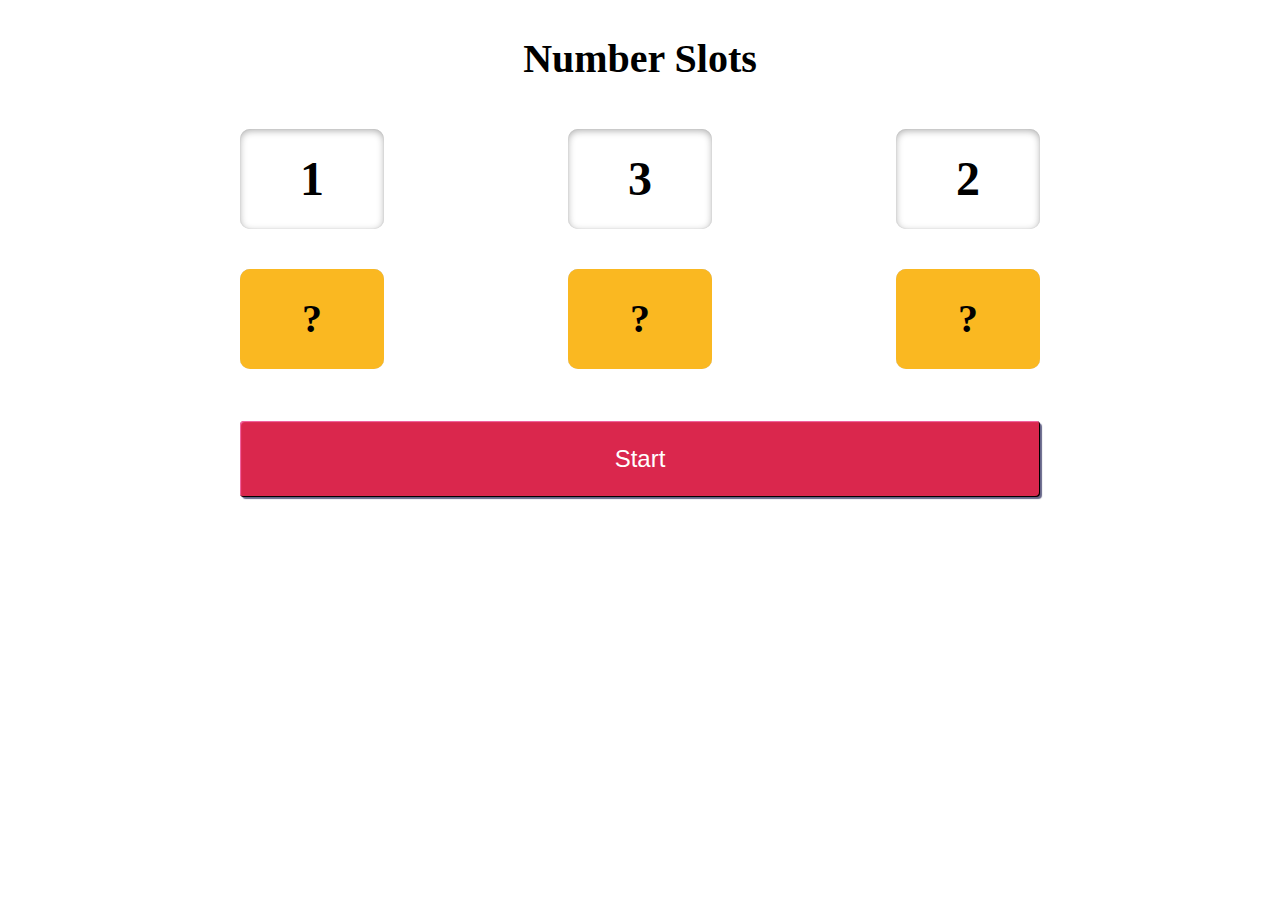
==== index2.html @ c141d9a6 "Set up display numbers" ====
<!DOCTYPE html>
<html lang="en">
  <head>
    <meta charset="UTF-8" />
    <meta http-equiv="X-UA-Compatible" content="IE=edge" />
    <meta name="viewport" content="width=device-width, initial-scale=1.0" />
    <title>WiP</title>

    <link rel="stylesheet" href="src/styles2.css" />
    <script src="script\altmain.js" type="module"></script>
    <script src="https://code.jquery.com/jquery-3.2.1.min.js"></script>
    <link
      href="https://cdn.jsdelivr.net/npm/bootstrap@5.2.0-beta1/dist/css/bootstrap.min.css"
      rel="stylesheet"
      integrity="sha384-0evHe/X+R7YkIZDRvuzKMRqM+OrBnVFBL6DOitfPri4tjfHxaWutUpFmBp4vmVor"
      crossorigin="anonymous"
    />
  </head>
  <body>
    <div class="slot-machine">
      <h1>Number Slots</h1>
      <div class="group">
        <div class="fake-reel"></div>
        <div class="fake-reel"></div>
        <div class="fake-reel"></div>
      </div>

      <div class="group">
        <div class="reel"></div>
        <div class="reel"></div>
        <div class="reel"></div>
      </div>

      <h2 class="results-msg results"></h2>

      <button class="lever button">Start</button>
    </div>
    <script
      src="https://cdn.jsdelivr.net/npm/bootstrap@5.2.0-beta1/dist/js/bootstrap.bundle.min.js"
      integrity="sha384-pprn3073KE6tl6bjs2QrFaJGz5/SUsLqktiwsUTF55Jfv3qYSDhgCecCxMW52nD2"
      crossorigin="anonymous"
    ></script>
  </body>
</html>
---- src/styles2.css ----
* {
  box-sizing: border-box;
}

html {
  font-size: 62.5%;
}

body {
  display: flex;
  flex-direction: column;
  min-height: 100vh;
  -webkit-tap-highlight-color: rgba(0, 0, 0, 0);
}

.button {
  display: block;
  width: 100%;
  padding: 22px 0;
  padding: 2.2rem 0;
  margin: 32px 0 16px;
  margin: 3.2rem 0 1.6rem;
  font-size: 24px;
  font-size: 2.4rem;
  font-weight: 300;
  line-height: 32px;
  line-height: 3.2rem;
  color: #fff;
  text-align: center;
  text-decoration: none;
  background-color: #da274d;
  border: none;
  border-radius: 0.4rem;
  box-shadow: inset -0.1rem -0.1rem 0 0 #000000,
    inset 0.1rem 0.1rem 0.1rem 0 #f36aa8,
    0.2rem 0.2rem 0.1rem rgba(0, 0, 59, 0.6);
}

.button:hover {
  cursor: pointer;
  background-color: darken(#da274d, 5%);
}

.button:focus,
.button:active {
  outline: 0;
  background-color: darken(#da274d, 10%);
}

.button-inactive {
  background-color: #88777b;
  box-shadow: none;
}

.button:hover {
  background-color: #88777b;
}

h1 {
  font-size: 40px;
  text-align: center;
}

p {
  margin: 0 0 16px;
  font-size: 18px;
  line-height: 23px;
}

.slot-machine {
  width: 800px;
  margin: 0 auto;
}

.group,
.reel {
  display: inline-block;
  color: #000000;
}

.group {
  display: flex;
  justify-content: space-between;
  padding: 2rem 0;
  border-radius: 3rem;
}

.reel,
.fake-reel {
  position: relative;
  float: left;
  width: 18%;
  height: 10rem;
  padding: 0 1rem;
  overflow: hidden;
  text-align: center;
  background: #ffffff;
  border-radius: 1rem;
  box-shadow: 0 0.2rem 0.7rem rgba(0, 0, 0, 0.3) inset,
    0 0 0.1rem rgba(0, 0, 0, 0.2) inset;
}

.reel.match,
.fake-reel.match {
  background-color: green;
}

.reel.no-match,
.fake-reel.no-match {
  background-color: red;
}

.reel-holder {
  position: relative;
  top: -4rem;
  text-align: center;
}

.reel-door {
  position: absolute;
  top: 0;
  left: 0;
  display: flex;
  align-items: center;
  justify-content: center;
  width: 100%;
  height: 100%;
  font-size: 4rem;
  font-weight: bold;
  background: #fab821;
}

p {
  height: 6rem;
  margin-top: 1rem;
  margin-bottom: 0;
  font-size: 4.8rem;
  font-weight: bold;
}

.fake-reel {
  display: flex;
  align-items: center;
  justify-content: center;
  font-size: 4.8rem;
  font-weight: 800;
}

.msg {
  padding: 2.5rem 0 0.5rem;
  font-size: 1.8em;
  color: #bbbbbb;
  text-align: center;
  text-shadow: 0 -0.1rem 0 rgba(0, 0, 0, 0.3),
    0 0.1rem 0 rgba(255, 255, 255, 0.5);
}

.announcement {
  font-size: 24px;
  color: #0085ff;
  text-align: center;
}
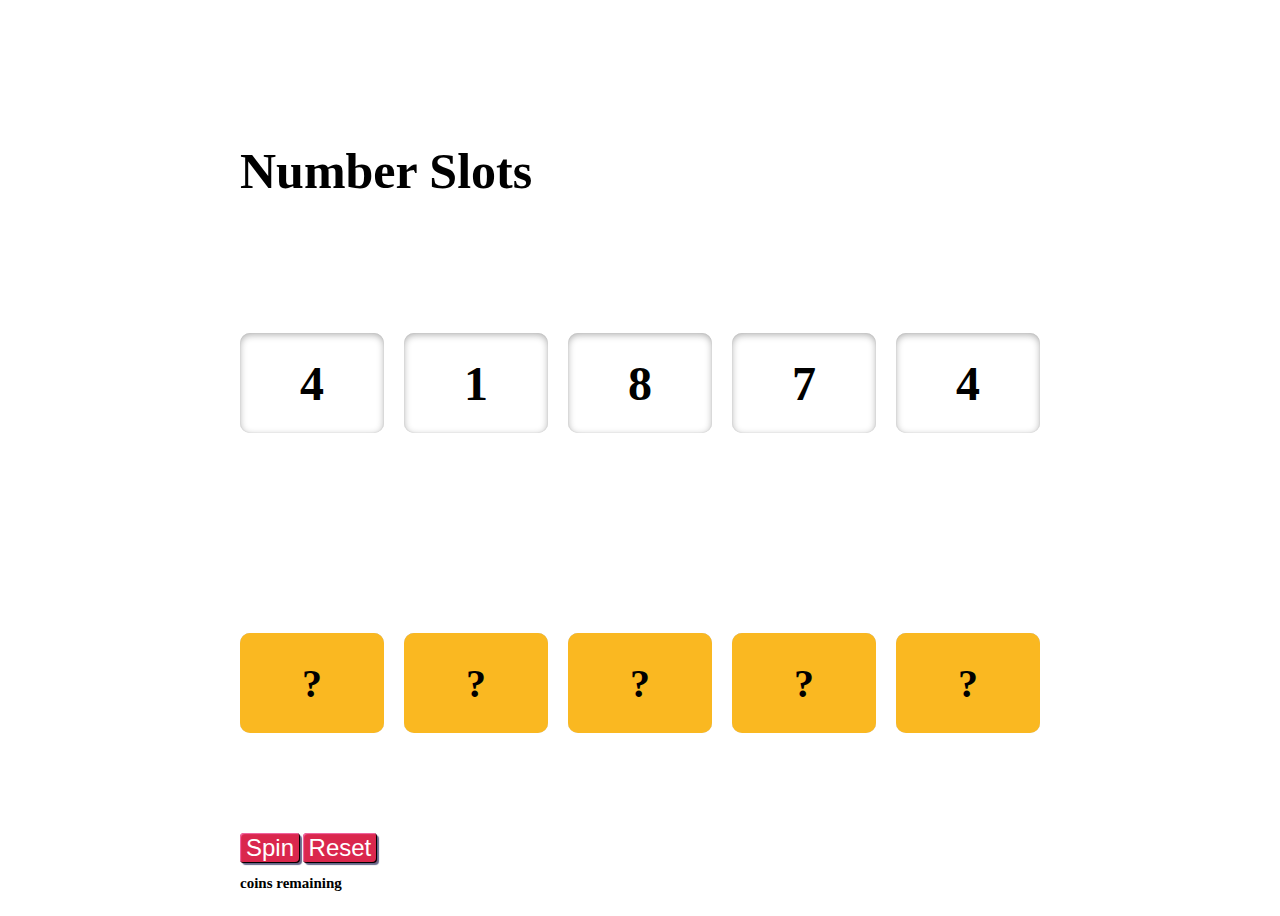
==== commit d4973b94: "Added alt game" ====
--- a/index2.html
+++ b/index2.html
@@ -18,23 +18,35 @@
   </head>
   <body>
     <div class="slot-machine">
-      <h1>Number Slots</h1>
-      <div class="group">
-        <div class="fake-reel"></div>
-        <div class="fake-reel"></div>
-        <div class="fake-reel"></div>
+      <header>
+        <h1 class="text-center">Number Slots</h1>
+      </header>
+      <section class="display">
+        <div class="group">
+          <div class="display-reel"></div>
+          <div class="display-reel"></div>
+          <div class="display-reel"></div>
+          <div class="display-reel"></div>
+          <div class="display-reel"></div>
+        </div>
+      </section>
+      <section class="player-area">
+        <div class="group">
+          <div class="reel"></div>
+          <div class="reel"></div>
+          <div class="reel"></div>
+          <div class="reel"></div>
+          <div class="reel"></div>
+        </div>
+      </section>
+      <div class="buttons text-center">
+        <button class="lever button" id="spin">Spin</button>
+        <button class="reset button" id="reset">Reset</button>
+        <h2 class="results-msg results"></h2>
+        <h2><span id="coins-remaining"></span> coins remaining</h2>
       </div>
+    </div>
 
-      <div class="group">
-        <div class="reel"></div>
-        <div class="reel"></div>
-        <div class="reel"></div>
-      </div>
-
-      <h2 class="results-msg results"></h2>
-
-      <button class="lever button">Start</button>
-    </div>
     <script
       src="https://cdn.jsdelivr.net/npm/bootstrap@5.2.0-beta1/dist/js/bootstrap.bundle.min.js"
       integrity="sha384-pprn3073KE6tl6bjs2QrFaJGz5/SUsLqktiwsUTF55Jfv3qYSDhgCecCxMW52nD2"
--- a/src/styles2.css
+++ b/src/styles2.css
@@ -14,17 +14,10 @@
 }
 
 .button {
-  display: block;
-  width: 100%;
-  padding: 22px 0;
-  padding: 2.2rem 0;
-  margin: 32px 0 16px;
-  margin: 3.2rem 0 1.6rem;
-  font-size: 24px;
+  display: inline-block;
+  font-size: 30px;
   font-size: 2.4rem;
   font-weight: 300;
-  line-height: 32px;
-  line-height: 3.2rem;
   color: #fff;
   text-align: center;
   text-decoration: none;
@@ -34,6 +27,18 @@
   box-shadow: inset -0.1rem -0.1rem 0 0 #000000,
     inset 0.1rem 0.1rem 0.1rem 0 #f36aa8,
     0.2rem 0.2rem 0.1rem rgba(0, 0, 59, 0.6);
+}
+
+header {
+  padding-top: 10em;
+}
+
+h1 {
+  font-size: 50px !important;
+}
+
+section {
+  padding: 8em 0;
 }
 
 .button:hover {
@@ -54,11 +59,6 @@
 
 .button:hover {
   background-color: #88777b;
-}
-
-h1 {
-  font-size: 40px;
-  text-align: center;
 }
 
 p {
@@ -86,7 +86,7 @@
 }
 
 .reel,
-.fake-reel {
+.display-reel {
   position: relative;
   float: left;
   width: 18%;
@@ -101,12 +101,12 @@
 }
 
 .reel.match,
-.fake-reel.match {
+.display-reel.match {
   background-color: green;
 }
 
 .reel.no-match,
-.fake-reel.no-match {
+.display-reel.no-match {
   background-color: red;
 }
 
@@ -138,7 +138,7 @@
   font-weight: bold;
 }
 
-.fake-reel {
+.display-reel {
   display: flex;
   align-items: center;
   justify-content: center;
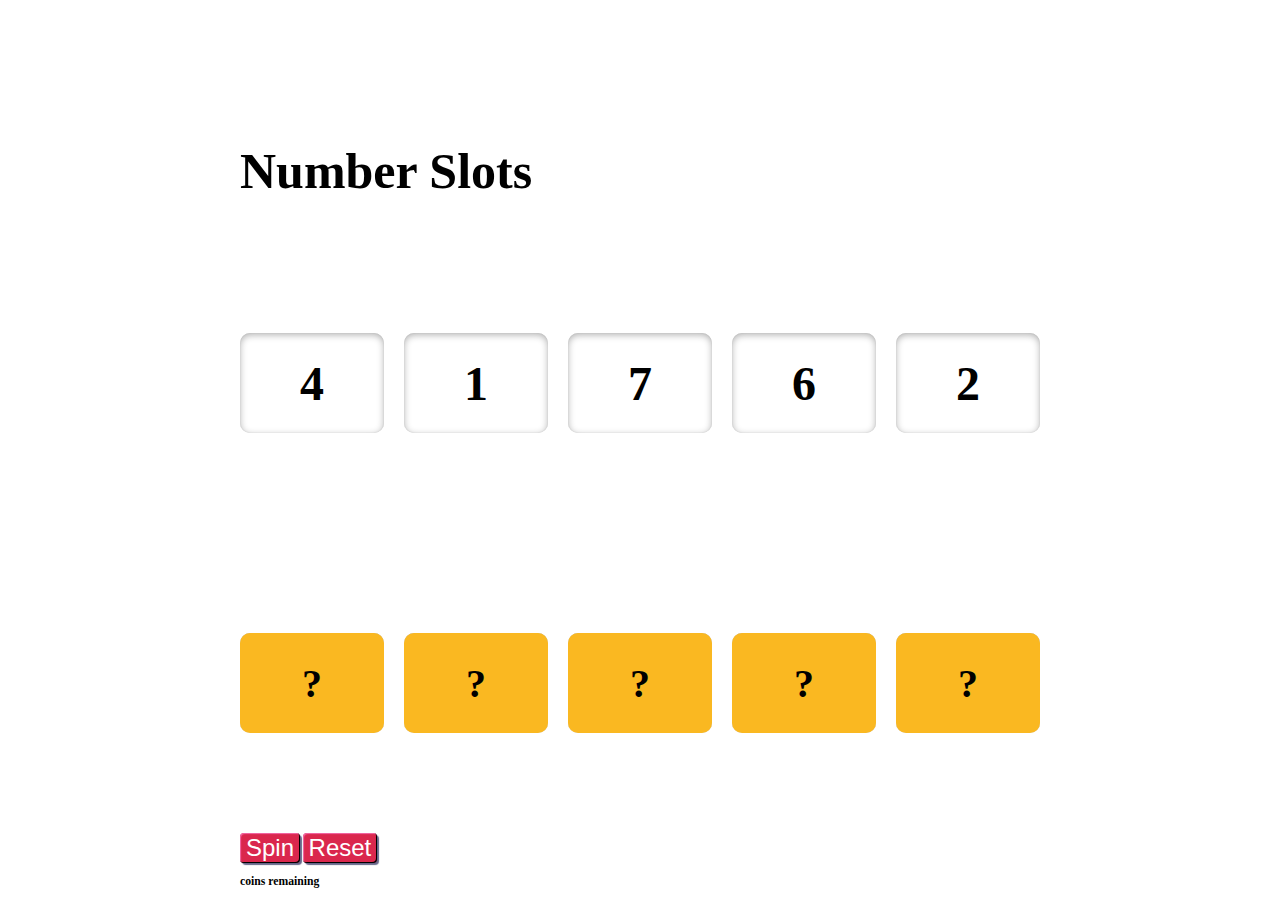
==== commit 2196c92b: "Set up coin counter" ====
--- a/index2.html
+++ b/index2.html
@@ -41,9 +41,9 @@
       </section>
       <div class="buttons text-center">
         <button class="lever button" id="spin">Spin</button>
-        <button class="reset button" id="reset">Reset</button>
+        <button class="reset button" id="reset">Reset</button></div>
         <h2 class="results-msg results"></h2>
-        <h2><span id="coins-remaining"></span> coins remaining</h2>
+        <h3><span id="coins-remaining"></span> coins remaining</h3>
       </div>
     </div>
 
